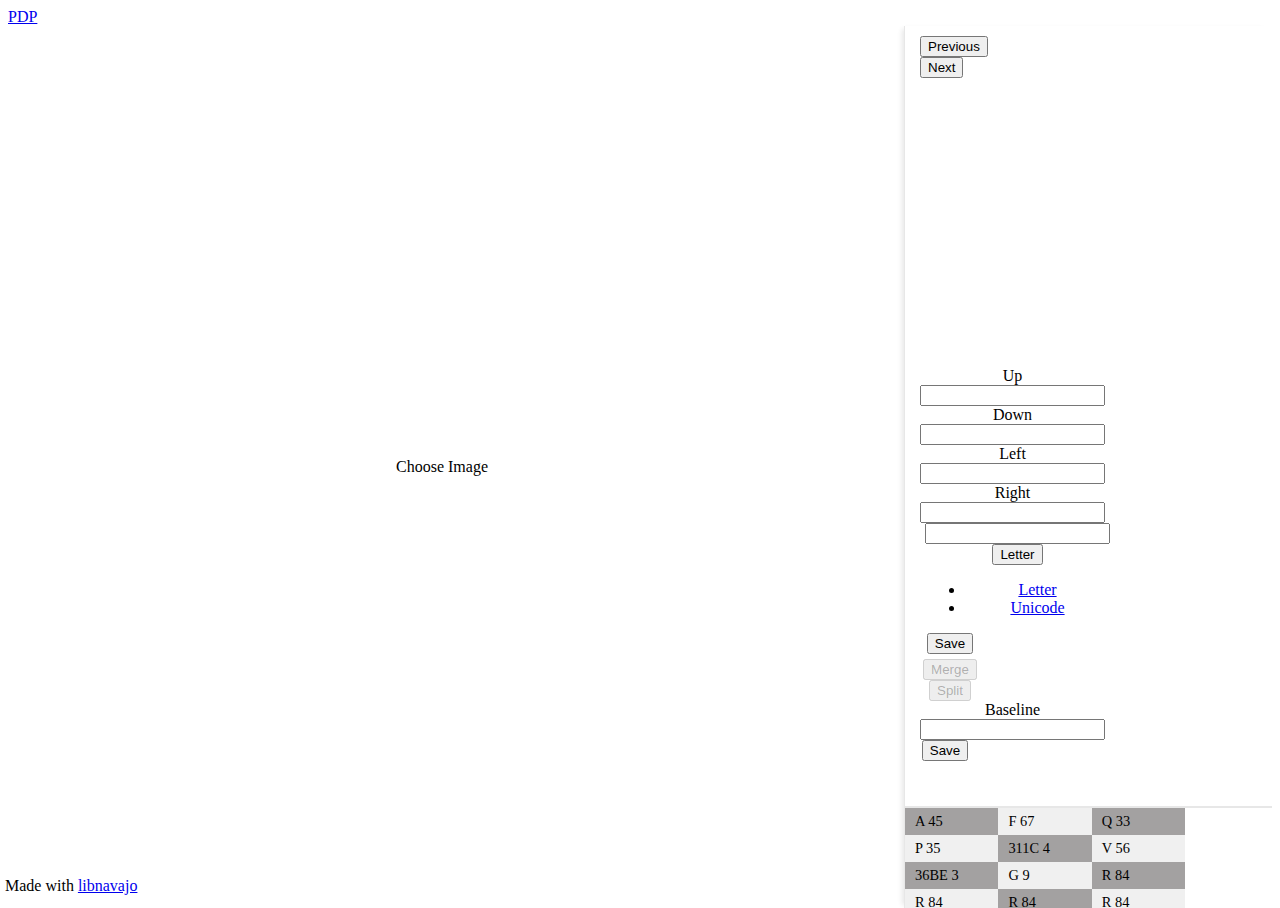
==== client/index.html @ f9cae2b1 "Labelisation multiple" ====
<!DOCTYPE html>
<html lang="en">
<head>
	<meta charset="UTF-8">
	<title>Pdp client</title>
	<link href="css/style.css" rel="stylesheet">
	<link href="css/bootstrap.min.css" rel="stylesheet">
	<link href="css/normalize.css" rel="stylesheet">

	<script type="text/javascript" src="js/jquery.min.js" ></script>
	<script src="js/bootstrap.min.js"></script>
	<script type="text/javascript">
		$(function() {
	    $("#canvas").hide();
	    $('.container_right').hide();
	    $('.loader').hide();
		});
	</script>
	
	
</head>
<body class="fill-height">
	<nav class="navbar navbar-default">
		<div class="container-fluid">
			<div class="navbar-header">
				<a class="navbar-brand" href="#">PDP</a>
			</div>

			<div class="collapse navbar-collapse" id="bs-example-navbar-collapse-1">
				<ul class="nav navbar-nav">
					<li>
						<a href="#">
							<label>
								<input type="checkbox" id="baseline">  Show Baseline
							</label>
						</a>
					</li>
				</ul>
				<ul class="nav navbar-nav navbar-right">
					<li>
						<a href="#"><span class="glyphicon glyphicon-export" aria-hidden="true"></span></a>
					</li>
					<li>

						<a href="#popup" data-toggle="modal" data-target=".bs-example-modal-sm"><span class="glyphicon glyphicon-plus" id="button_trash" aria-hidden="true"></span></a>

					</li>
				</ul>
			</div>
		</div>
	</nav>
	<div class="processing">
		<div class="inside">

			<div class="left">
				<div class="zoom-icon">
					<span class="glyphicon glyphicon-zoom-in" id="zoom-in"></span><br>
					<span class="glyphicon glyphicon-zoom-out" id="zoom-out"></span><br>
					<span class="glyphicon glyphicon-repeat" id="zoom-reset"></span>
				</div>

				<canvas id="canvas" width="500" height="500" data-girar="0"></canvas>
				<img class="loader" src="img/loader.gif">
				<div class="fileUpload btn btn-primary">
					<span>Choose Image</span>
					<input type="file" class="upload" name="image" accept="image/*"/>
				</div>
			</div>
			<div class="right">
				<div class="container_right">
					<div class="right_up">
						<div class="button_nav_cc row">
							<div class="col-md-3">
								<button class="buttonPrevious btn btn-default">Previous</button>
							</div>
							<div class="col-md-3 col-md-offset-6">
								<button class="buttonNext btn btn-default">Next</button>
							</div>		
						</div>
						
						<div class="small-canvas">
							<div class="content">
								<canvas id="small_canvas" data-girar="500"></canvas>
							</div> 
						</div>
						<div class="container_option_base" id="letter_options">
							<div class="field_modification_base">
								<div class="row">
								  <div class="form-group col-sm-5 col-sm-offset-1 modif-line-value">
								  	<div class="group">
								  		<label class="sr-only" for="up"></label>
									    <div class="input-group">
									      <div class="input-group-addon">Up</div>
									      <input type="number" class="form-control" step="0.1" id="up">
									    </div>
								  	</div> 
								  </div>
								  <div class="form-group col-sm-5 modif-line-value">
								    <label class="sr-only" for="down"></label>
								    <div class="input-group">

								      <div class="input-group-addon">Down</div>
								      <input type="number" class="form-control" step="0.1" id="down">
								    </div>
								  </div>
								</div>		
								<div class="row">
								  <div class="form-group col-sm-5 col-sm-offset-1 modif-line-value">
								    <label class="sr-only" for="left"></label>
								    <div class="input-group">
								      <div class="input-group-addon">Left</div>
								      <input type="number" class="form-control" step="0.1" id="left">
								    </div>
								  </div>
								  <div class="form-group col-sm-5 modif-line-value">
								    <label class="sr-only" for="up"></label>
								    <div class="input-group">
								      <div class="input-group-addon">Right</div>
								      <input type="number" class="form-control" step="0.1" id="right">
								    </div>
								  </div>
								</div>		
							</div>
							<div class="row controls">
								<div class="row @">
									<div class="input-group col-md-6 col-sm-6 col-md-offset-2">
						        <input id="letter" class="form-control" type="text" value="" placeholder="" name="q">
						        <div class="input-group-btn">
						          <button type="button" class="btn btn-default dropdown-toggle" data-toggle="dropdown" aria-haspopup="true" aria-expanded="false"><span id="mydropdowndisplay">Letter</span> <span class="caret"></span></button>
						          <ul class="dropdown-menu" id="mydropdownmenu">
						            <li><a href="#">Letter</a></li>
						            <li><a href="#">Unicode</a></li>
						          </ul>
						          <input type="hidden" id="mydropwodninput" name="category">
						        </div>
						      </div>
									<div class="col-md-2 col-sm-6 add-button">
										<button type="button" class="btn btn-primary" id="save">Save</button>
									</div>
								</div>
								<div class="row controle">
									<div class="col-md-2 col-sm-6 add-button col-md-offset-4">
										<button type="button" class="btn btn-default" id="mergeButton" disabled="disabled">Merge</button>
									</div>
									<div class="col-md-2 col-sm-6 add-button">
										<button type="button" class="btn btn-default" id="mergeButton" disabled="disabled">Split</button>
									</div>
								</div>
							</div>

						</div>
						<div class="container_option_base" id="baseline_options">
							<div class="form-group col-sm-6 modif-line-value col-sm-offset-2">
							    <label class="sr-only" for="baseline"></label>
							    <div class="input-group">
							      <div class="input-group-addon">Baseline</div>
							      <input type="number" class="form-control" step="0.1" id="right">
							    </div>
							  </div>
							  <div class="col-md-2 col-sm-6 add-button">
									<button type="button" class="btn btn-primary">Save</button>
								</div>
						</div>
					</div>
					<div class="right_down">
						<ul class="row letter-list">
							<li class="col-sm-15">A <span class="pull-right letter-number">45</span></li>
							<li class="col-sm-15">F <span class="pull-right letter-number">67</span></li>
							<li class="col-sm-15">Q <span class="pull-right letter-number">33</span></li>
							<li class="col-sm-15">P <span class="pull-right letter-number">35</span></li>
							<li class="col-sm-15">311C <span class="pull-right letter-number">4</span></li>
							<li class="col-sm-15">V <span class="pull-right letter-number">56</span></li>
							<li class="col-sm-15">36BE <span class="pull-right letter-number">3</span></li>
							<li class="col-sm-15">G <span class="pull-right letter-number">9</span></li>
							<li class="col-sm-15">R <span class="pull-right letter-number">84</span></li>
							<li class="col-sm-15">R <span class="pull-right letter-number">84</span></li>
							<li class="col-sm-15">R <span class="pull-right letter-number">84</span></li>
							<li class="col-sm-15">R <span class="pull-right letter-number">84</span></li>
							<li class="col-sm-15">R <span class="pull-right letter-number">84</span></li>
							<li class="col-sm-15">R <span class="pull-right letter-number">84</span></li>
							<li class="col-sm-15">R <span class="pull-right letter-number">84</span></li>
							<li class="col-sm-15">R <span class="pull-right letter-number">84</span></li>
							<li class="col-sm-15">R <span class="pull-right letter-number">84</span></li>
							<li class="col-sm-15">R <span class="pull-right letter-number">84</span></li>
							<li class="col-sm-15">R <span class="pull-right letter-number">84</span></li>
							<li class="col-sm-15">R <span class="pull-right letter-number">84</span></li>
							<li class="col-sm-15">R <span class="pull-right letter-number">84</span></li>
							<li class="col-sm-15">R <span class="pull-right letter-number">84</span></li>
							<li class="col-sm-15">R <span class="pull-right letter-number">84</span></li>
							<li class="col-sm-15">R <span class="pull-right letter-number">84</span></li>
							<li class="col-sm-15">R <span class="pull-right letter-number">84</span></li>
							<li class="col-sm-15">R <span class="pull-right letter-number">84</span></li>
							<li class="col-sm-15">R <span class="pull-right letter-number">84</span></li>
							<li class="col-sm-15">R <span class="pull-right letter-number">84</span></li>
							<li class="col-sm-15">R <span class="pull-right letter-number">84</span></li>
							<li class="col-sm-15">R <span class="pull-right letter-number">84</span></li>
							<li class="col-sm-15">R <span class="pull-right letter-number">84</span></li>
							<li class="col-sm-15">R <span class="pull-right letter-number">84</span></li>
							<li class="col-sm-15">R <span class="pull-right letter-number">84</span></li>
							<li class="col-sm-15">R <span class="pull-right letter-number">84</span></li>
							<li class="col-sm-15">R <span class="pull-right letter-number">84</span></li>
							<li class="col-sm-15">R <span class="pull-right letter-number">84</span></li>
							<li class="col-sm-15">R <span class="pull-right letter-number">84</span></li>
							<li class="col-sm-15">R <span class="pull-right letter-number">84</span></li>
							<li class="col-sm-15">R <span class="pull-right letter-number">84</span></li>
							<li class="col-sm-15">R <span class="pull-right letter-number">84</span></li>
							<li class="col-sm-15">R <span class="pull-right letter-number">84</span></li>
							<li class="col-sm-15">R <span class="pull-right letter-number">84</span></li>
							<li class="col-sm-15">R <span class="pull-right letter-number">84</span></li>
							<li class="col-sm-15">R <span class="pull-right letter-number">84</span></li>
							<li class="col-sm-15">R <span class="pull-right letter-number">84</span></li>
							<li class="col-sm-15">R <span class="pull-right letter-number">84</span></li>
							<li class="col-sm-15">R <span class="pull-right letter-number">84</span></li>
							<li class="col-sm-15">R <span class="pull-right letter-number">84</span></li>
							<li class="col-sm-15">R <span class="pull-right letter-number">84</span></li>
							<li class="col-sm-15">R <span class="pull-right letter-number">84</span></li>
							<li class="col-sm-15">R <span class="pull-right letter-number">84</span></li>
							<li class="col-sm-15">R <span class="pull-right letter-number">84</span></li>
							<li class="col-sm-15">R <span class="pull-right letter-number">84</span></li>
							<li class="col-sm-15">R <span class="pull-right letter-number">84</span></li>
							<li class="col-sm-15">R <span class="pull-right letter-number">84</span></li>
							<li class="col-sm-15">R <span class="pull-right letter-number">84</span></li>
							<li class="col-sm-15">R <span class="pull-right letter-number">84</span></li>
							<li class="col-sm-15">R <span class="pull-right letter-number">84</span></li>
							<li class="col-sm-15">R <span class="pull-right letter-number">84</span></li>
							<li class="col-sm-15">R <span class="pull-right letter-number">84</span></li>
							<li class="col-sm-15">R <span class="pull-right letter-number">84</span></li>
							<li class="col-sm-15">R <span class="pull-right letter-number">84</span></li>
							<li class="col-sm-15">R <span class="pull-right letter-number">84</span></li>
							<li class="col-sm-15">R <span class="pull-right letter-number">84</span></li>
							<li class="col-sm-15">R <span class="pull-right letter-number">84</span></li>
							<li class="col-sm-15">R <span class="pull-right letter-number">84</span></li>
							<li class="col-sm-15">R <span class="pull-right letter-number">84</span></li>
							<li class="col-sm-15">R <span class="pull-right letter-number">84</span></li>
							<li class="col-sm-15">R <span class="pull-right letter-number">84</span></li>
							<li class="col-sm-15">R <span class="pull-right letter-number">84</span></li>
							<li class="col-sm-15">R <span class="pull-right letter-number">84</span></li>
							<li class="col-sm-15">R <span class="pull-right letter-number">84</span></li>
							<li class="col-sm-15">R <span class="pull-right letter-number">84</span></li>
							<li class="col-sm-15">R <span class="pull-right letter-number">84</span></li>
							<li class="col-sm-15">R <span class="pull-right letter-number">84</span></li>
							<li class="col-sm-15">R <span class="pull-right letter-number">84</span></li>
							<li class="col-sm-15">R <span class="pull-right letter-number">84</span></li>
							<li class="col-sm-15">R <span class="pull-right letter-number">84</span></li>
							<li class="col-sm-15">R <span class="pull-right letter-number">84</span></li>
							<li class="col-sm-15">R <span class="pull-right letter-number">84</span></li>
							<li class="col-sm-15">R <span class="pull-right letter-number">84</span></li>
							<li class="col-sm-15">R <span class="pull-right letter-number">84</span></li>
							<li class="col-sm-15">R <span class="pull-right letter-number">84</span></li>
							<li class="col-sm-15">R <span class="pull-right letter-number">84</span></li>
							<li class="col-sm-15">R <span class="pull-right letter-number">84</span></li>
							<li class="col-sm-15">R <span class="pull-right letter-number">84</span></li>
							<li class="col-sm-15">F <span class="pull-right letter-number">4</span></li>
						</ul>
					</div>
					
				</div>

			</div>
		</div>
	</div>

	<div class="made_with">
		Made with <a href="https://github.com/titi38/libnavajo">libnavajo</a>
	</div>
	<script type="text/javascript" src="js/session.js"></script>
	<script type="text/javascript" src="js/init.js" ></script>
	<script type="text/javascript" src="js/manipulate_canvas.js" ></script>
	<script type="text/javascript" src="js/upload_file.js" ></script>
</body>
</html>
---- client/css/style.css ----
.col-xs-15,
.col-sm-15,
.col-md-15,
.col-lg-15 {
    position: relative;
    min-height: 1px;
    padding-right: 10px;
    padding-left: 10px;
}
.col-xs-15 {
    width: 20%;
    float: left;
}
@media (min-width: 768px) {
.col-sm-15 {
        width: 20%;
        float: left;
    }
}
@media (min-width: 992px) {
    .col-md-15 {
        width: 20%;
        float: left;
    }
}
@media (min-width: 1200px) {
    .col-lg-15 {
        width: 20%;
        float: left;
    }
}


html, 
body {
    height: 100%;
    overflow:hidden;
}
.fill-height{
 	display: -webkit-box;
  display: -webkit-flex;
  display: -moz-box;
  display: -ms-flexbox;
  display: flex;
  -webkit-box-orient: vertical;
  -webkit-box-direction: normal;
  -webkit-flex-direction: column;
  -moz-box-orient: vertical;
  -moz-box-direction: normal;
  -ms-flex-direction: column;
  flex-direction: column;
}

.navbar{
	margin-bottom: 0px !important;
}
.navbar-nav,.navbar-right{
	display: none;
}
.processing{
	position: relative;
	margin: 0 !important;
	-webkit-box-flex: 1;
  -webkit-flex: 1;
  -moz-box-flex: 1;
  -ms-flex: 1;
  flex: 1;
}
.inside{
	display: flex;
	position: absolute;
	height: 100%;
}

.left{
	height: 100%;
	min-width: 70vw;

	display: flex;
  justify-content: center;
  align-items: center;
}
.right{
	height: 100%;
	flex:1;
	border-left: solid 1px #e7e7e7;
	-webkit-box-shadow: -5px 0px 5px -3px #e7e7e7;
  box-shadow: -5px 0px 5px -3px #e7e7e7;
}

.upload_image{
	margin: auto;

}
.loader{
	display: none;
	position: absolute;
  top: 50%;
  left: 50%;
  transform: translate(-50%, -50%);
	overflow: hidden;
}
.container_right{
	display: none;
	display: -webkit-box;
  display: -webkit-flex;
  display: -moz-box;
  display: -ms-flexbox;
  display: flex;
  -webkit-box-orient: vertical;
  -webkit-box-direction: normal;
  -webkit-flex-direction: column;
  -moz-box-orient: vertical;
  -moz-box-direction: normal;
  -ms-flex-direction: column;
  flex-direction: column;
  height: 100%;
}

.right_up{
	width: 100%;
	margin-bottom: 5vh;
}

.right_down{
	border-top: solid 2px #e7e7e7;
	flex:1;
	overflow: auto;
}

#canvas{
	width: 100%;
	height: 100%;
	display: none;
}

.fileUpload {
	width: 120px;
	position: relative;
 

}
.fileUpload input.upload {
	position: absolute;
	top: 0;
	right: 0;
	margin: 0;
	padding: 0;
	font-size: 20px;
	cursor: pointer;
	opacity: 0;
	filter: alpha(opacity=0);
}
.zoom-icon{
	position: absolute;
	left: 20px;
	top:20px;
	z-index: 2;
	display: none;
}
.zoom-icon span{
	font-size: 1.8em;
}
.zoom-icon span:hover{
	cursor: pointer;
}

.zoom-icon span{
	font-size: 1.8em;
}

.field_base{
	display: inline-block;
	vertical-align: middle;
}
.field_base label{
	margin: 0;
}

.change_base_icon {
	display: inline-block;
	vertical-align: middle;
}


.change_base_icon span{
	font-size: 0.8em;

}

.container_option_base {
	text-align: center;
}

#title_modif {
	font-size: 20px;
}

#valid_option {
	font-size: 50px;

}

.field {
	height: 40px;
	text-align: right;
}


.small-canvas{
	margin: auto;
	margin-top: 2rem;
	margin-bottom: 2rem;
	position: relative;
	width: 25vh;
  padding-bottom: 25vh;
  overflow:hidden;
}
.content {
  position:absolute;
  margin: auto;
  height:100%;
  width:100%;
}
.button_nav_cc{
	margin: 0px !important;
	margin-top: 10px !important;
	width: 97%;
	padding-left: 15px;
	padding-right: 15px;
}
#small_canvas{
	width: 100%;
	height: 100%;
}

.select-form{
	min-width: 150px;
}
.input-group{
	float: left !important;
	padding-left: 15px !important;
}
.input-group-btn:last-child > .form-control {
  margin-left: -1px;
  width: auto;
}
.field_modification_base{
	margin-top:5px;
	margin-bottom: 10px;

}
.right_down ul{
	margin: 0 !important;
	padding: 0 !important;
	width: 100%;
	height: 100%;
}
.right_down ul li{
	list-style: none;
	font-size: .9em;
	padding-top: 5px;
	padding-bottom: 5px;
}
.right_down ul li:hover{
	color: #C9302C;
	cursor: pointer;
}
.right_down ul li:hover .badge{
	background-color: #C9302C;
}
.add-button{
	padding: 0;
	width: 80px;
}
.modif-line-value{
	padding-left: 0px !important;
}
.letter-list :nth-child(odd){
  background-color:#a3a1a1;
}
.letter-list :nth-child(even){
  background-color:#F0F0F0;
}
.letter-number{
	background-color:transparent !important;
}
.made_with{
	position: absolute;
	bottom: 5px;
	left: 5px;
}
.controls{
	padding-left: 5px;
}

.input_letter{
	margin-bottom: 10px;
}

.controle{
	margin-top: 5px;
}
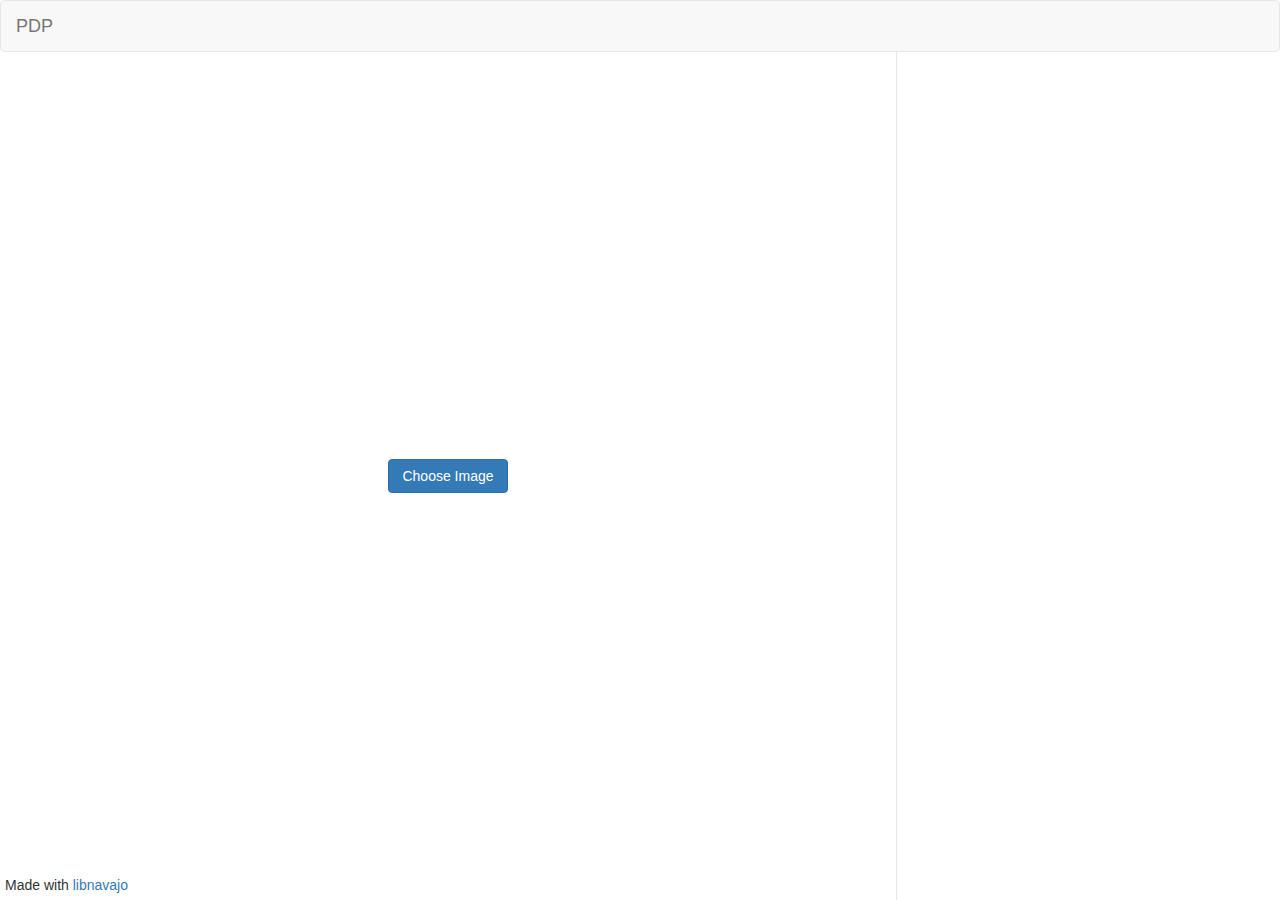
==== commit 846a8524: "début traitement baseline client" ====
--- a/client/index.html
+++ b/client/index.html
@@ -20,6 +20,26 @@
 	
 </head>
 <body class="fill-height">
+	
+	<div class="modal fade" id="saveModal" tabindex="-1" role="dialog" aria-labelledby="mySmallModalLabel">
+	  <div class="modal-dialog modal-sm">
+		  <div class="modal-content">
+		  	<div class="modal-header">
+			    <button type="button" class="close" data-dismiss="modal" aria-hidden="true">×</button>
+			    <h4 class="modal-title">Export font</h4>
+			  </div>
+		    <div class="modal-body">
+		      <input class="form-control" id="fontName" type="text" data-tabindex="1" placeholder="font name">
+		    </div>
+		    <div class="modal-footer">
+			    <button type="button" data-dismiss="modal" class="btn btn-default">Close</button>
+			    <button type="button" id="exportFont" class="btn btn-primary">Export</button>
+			  </div>
+		  </div>
+	  </div>
+	</div>
+
+
 	<nav class="navbar navbar-default">
 		<div class="container-fluid">
 			<div class="navbar-header">
@@ -38,7 +58,7 @@
 				</ul>
 				<ul class="nav navbar-nav navbar-right">
 					<li>
-						<a href="#"><span class="glyphicon glyphicon-export" aria-hidden="true"></span></a>
+						<a data-toggle="modal" href="#" data-target="#saveModal"><span id="button_export" class="glyphicon glyphicon-export" aria-hidden="true"></span></a>
 					</li>
 					<li>
 
@@ -91,7 +111,7 @@
 								  		<label class="sr-only" for="up"></label>
 									    <div class="input-group">
 									      <div class="input-group-addon">Up</div>
-									      <input type="number" class="form-control" step="0.1" id="up">
+									      <input type="number" class="form-control" id="up">
 									    </div>
 								  	</div> 
 								  </div>
@@ -100,7 +120,7 @@
 								    <div class="input-group">
 
 								      <div class="input-group-addon">Down</div>
-								      <input type="number" class="form-control" step="0.1" id="down">
+								      <input type="number" class="form-control" id="down">
 								    </div>
 								  </div>
 								</div>		
@@ -109,14 +129,14 @@
 								    <label class="sr-only" for="left"></label>
 								    <div class="input-group">
 								      <div class="input-group-addon">Left</div>
-								      <input type="number" class="form-control" step="0.1" id="left">
+								      <input type="number" class="form-control" id="left">
 								    </div>
 								  </div>
 								  <div class="form-group col-sm-5 modif-line-value">
 								    <label class="sr-only" for="up"></label>
 								    <div class="input-group">
 								      <div class="input-group-addon">Right</div>
-								      <input type="number" class="form-control" step="0.1" id="right">
+								      <input type="number" class="form-control" id="right">
 								    </div>
 								  </div>
 								</div>		
@@ -163,94 +183,7 @@
 						</div>
 					</div>
 					<div class="right_down">
-						<ul class="row letter-list">
-							<li class="col-sm-15">A <span class="pull-right letter-number">45</span></li>
-							<li class="col-sm-15">F <span class="pull-right letter-number">67</span></li>
-							<li class="col-sm-15">Q <span class="pull-right letter-number">33</span></li>
-							<li class="col-sm-15">P <span class="pull-right letter-number">35</span></li>
-							<li class="col-sm-15">311C <span class="pull-right letter-number">4</span></li>
-							<li class="col-sm-15">V <span class="pull-right letter-number">56</span></li>
-							<li class="col-sm-15">36BE <span class="pull-right letter-number">3</span></li>
-							<li class="col-sm-15">G <span class="pull-right letter-number">9</span></li>
-							<li class="col-sm-15">R <span class="pull-right letter-number">84</span></li>
-							<li class="col-sm-15">R <span class="pull-right letter-number">84</span></li>
-							<li class="col-sm-15">R <span class="pull-right letter-number">84</span></li>
-							<li class="col-sm-15">R <span class="pull-right letter-number">84</span></li>
-							<li class="col-sm-15">R <span class="pull-right letter-number">84</span></li>
-							<li class="col-sm-15">R <span class="pull-right letter-number">84</span></li>
-							<li class="col-sm-15">R <span class="pull-right letter-number">84</span></li>
-							<li class="col-sm-15">R <span class="pull-right letter-number">84</span></li>
-							<li class="col-sm-15">R <span class="pull-right letter-number">84</span></li>
-							<li class="col-sm-15">R <span class="pull-right letter-number">84</span></li>
-							<li class="col-sm-15">R <span class="pull-right letter-number">84</span></li>
-							<li class="col-sm-15">R <span class="pull-right letter-number">84</span></li>
-							<li class="col-sm-15">R <span class="pull-right letter-number">84</span></li>
-							<li class="col-sm-15">R <span class="pull-right letter-number">84</span></li>
-							<li class="col-sm-15">R <span class="pull-right letter-number">84</span></li>
-							<li class="col-sm-15">R <span class="pull-right letter-number">84</span></li>
-							<li class="col-sm-15">R <span class="pull-right letter-number">84</span></li>
-							<li class="col-sm-15">R <span class="pull-right letter-number">84</span></li>
-							<li class="col-sm-15">R <span class="pull-right letter-number">84</span></li>
-							<li class="col-sm-15">R <span class="pull-right letter-number">84</span></li>
-							<li class="col-sm-15">R <span class="pull-right letter-number">84</span></li>
-							<li class="col-sm-15">R <span class="pull-right letter-number">84</span></li>
-							<li class="col-sm-15">R <span class="pull-right letter-number">84</span></li>
-							<li class="col-sm-15">R <span class="pull-right letter-number">84</span></li>
-							<li class="col-sm-15">R <span class="pull-right letter-number">84</span></li>
-							<li class="col-sm-15">R <span class="pull-right letter-number">84</span></li>
-							<li class="col-sm-15">R <span class="pull-right letter-number">84</span></li>
-							<li class="col-sm-15">R <span class="pull-right letter-number">84</span></li>
-							<li class="col-sm-15">R <span class="pull-right letter-number">84</span></li>
-							<li class="col-sm-15">R <span class="pull-right letter-number">84</span></li>
-							<li class="col-sm-15">R <span class="pull-right letter-number">84</span></li>
-							<li class="col-sm-15">R <span class="pull-right letter-number">84</span></li>
-							<li class="col-sm-15">R <span class="pull-right letter-number">84</span></li>
-							<li class="col-sm-15">R <span class="pull-right letter-number">84</span></li>
-							<li class="col-sm-15">R <span class="pull-right letter-number">84</span></li>
-							<li class="col-sm-15">R <span class="pull-right letter-number">84</span></li>
-							<li class="col-sm-15">R <span class="pull-right letter-number">84</span></li>
-							<li class="col-sm-15">R <span class="pull-right letter-number">84</span></li>
-							<li class="col-sm-15">R <span class="pull-right letter-number">84</span></li>
-							<li class="col-sm-15">R <span class="pull-right letter-number">84</span></li>
-							<li class="col-sm-15">R <span class="pull-right letter-number">84</span></li>
-							<li class="col-sm-15">R <span class="pull-right letter-number">84</span></li>
-							<li class="col-sm-15">R <span class="pull-right letter-number">84</span></li>
-							<li class="col-sm-15">R <span class="pull-right letter-number">84</span></li>
-							<li class="col-sm-15">R <span class="pull-right letter-number">84</span></li>
-							<li class="col-sm-15">R <span class="pull-right letter-number">84</span></li>
-							<li class="col-sm-15">R <span class="pull-right letter-number">84</span></li>
-							<li class="col-sm-15">R <span class="pull-right letter-number">84</span></li>
-							<li class="col-sm-15">R <span class="pull-right letter-number">84</span></li>
-							<li class="col-sm-15">R <span class="pull-right letter-number">84</span></li>
-							<li class="col-sm-15">R <span class="pull-right letter-number">84</span></li>
-							<li class="col-sm-15">R <span class="pull-right letter-number">84</span></li>
-							<li class="col-sm-15">R <span class="pull-right letter-number">84</span></li>
-							<li class="col-sm-15">R <span class="pull-right letter-number">84</span></li>
-							<li class="col-sm-15">R <span class="pull-right letter-number">84</span></li>
-							<li class="col-sm-15">R <span class="pull-right letter-number">84</span></li>
-							<li class="col-sm-15">R <span class="pull-right letter-number">84</span></li>
-							<li class="col-sm-15">R <span class="pull-right letter-number">84</span></li>
-							<li class="col-sm-15">R <span class="pull-right letter-number">84</span></li>
-							<li class="col-sm-15">R <span class="pull-right letter-number">84</span></li>
-							<li class="col-sm-15">R <span class="pull-right letter-number">84</span></li>
-							<li class="col-sm-15">R <span class="pull-right letter-number">84</span></li>
-							<li class="col-sm-15">R <span class="pull-right letter-number">84</span></li>
-							<li class="col-sm-15">R <span class="pull-right letter-number">84</span></li>
-							<li class="col-sm-15">R <span class="pull-right letter-number">84</span></li>
-							<li class="col-sm-15">R <span class="pull-right letter-number">84</span></li>
-							<li class="col-sm-15">R <span class="pull-right letter-number">84</span></li>
-							<li class="col-sm-15">R <span class="pull-right letter-number">84</span></li>
-							<li class="col-sm-15">R <span class="pull-right letter-number">84</span></li>
-							<li class="col-sm-15">R <span class="pull-right letter-number">84</span></li>
-							<li class="col-sm-15">R <span class="pull-right letter-number">84</span></li>
-							<li class="col-sm-15">R <span class="pull-right letter-number">84</span></li>
-							<li class="col-sm-15">R <span class="pull-right letter-number">84</span></li>
-							<li class="col-sm-15">R <span class="pull-right letter-number">84</span></li>
-							<li class="col-sm-15">R <span class="pull-right letter-number">84</span></li>
-							<li class="col-sm-15">R <span class="pull-right letter-number">84</span></li>
-							<li class="col-sm-15">R <span class="pull-right letter-number">84</span></li>
-							<li class="col-sm-15">R <span class="pull-right letter-number">84</span></li>
-							<li class="col-sm-15">F <span class="pull-right letter-number">4</span></li>
+						<ul class="row letter-list" id="letter-list">
 						</ul>
 					</div>
 					
@@ -263,6 +196,12 @@
 	<div class="made_with">
 		Made with <a href="https://github.com/titi38/libnavajo">libnavajo</a>
 	</div>
+
+
+	</div>
+	<script type="text/javascript" src="js/Blob.js"></script>
+	<script type="text/javascript" src="js/FileSaver.js"></script>
+	<script type="text/javascript" src="js/settings.js"></script>
 	<script type="text/javascript" src="js/session.js"></script>
 	<script type="text/javascript" src="js/init.js" ></script>
 	<script type="text/javascript" src="js/manipulate_canvas.js" ></script>
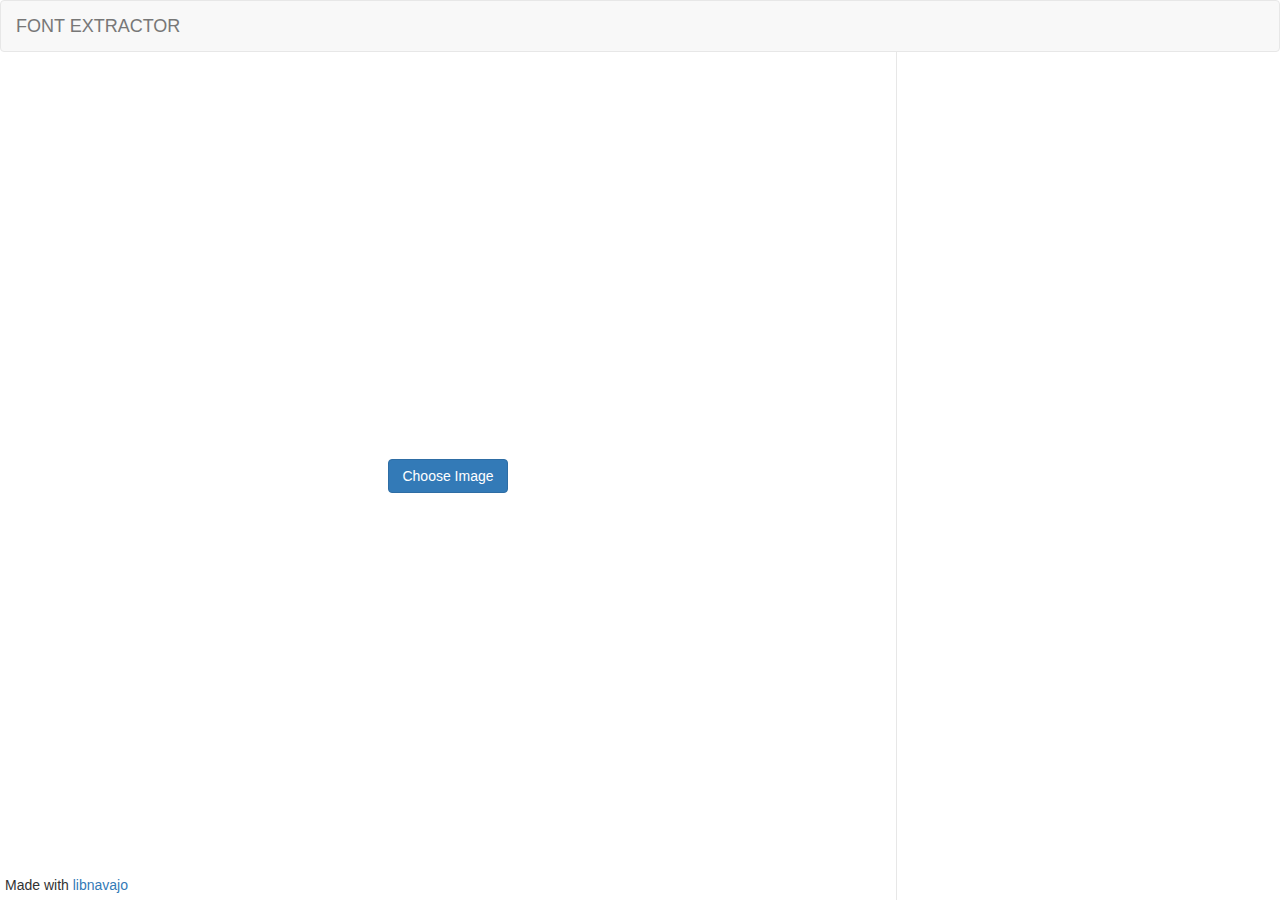
==== commit 136b6eb8: "fini les baselines" ====
--- a/client/index.html
+++ b/client/index.html
@@ -43,7 +43,7 @@
 	<nav class="navbar navbar-default">
 		<div class="container-fluid">
 			<div class="navbar-header">
-				<a class="navbar-brand" href="#">PDP</a>
+				<a class="navbar-brand" href="#">FONT EXTRACTOR</a>
 			</div>
 
 			<div class="collapse navbar-collapse" id="bs-example-navbar-collapse-1">
@@ -89,14 +89,14 @@
 			<div class="right">
 				<div class="container_right">
 					<div class="right_up">
-						<div class="button_nav_cc row">
+						<!-- <div class="button_nav_cc row">
 							<div class="col-md-3">
 								<button class="buttonPrevious btn btn-default">Previous</button>
 							</div>
 							<div class="col-md-3 col-md-offset-6">
 								<button class="buttonNext btn btn-default">Next</button>
 							</div>		
-						</div>
+						</div> -->
 						
 						<div class="small-canvas">
 							<div class="content">
@@ -137,6 +137,15 @@
 								    <div class="input-group">
 								      <div class="input-group-addon">Right</div>
 								      <input type="number" class="form-control" id="right">
+								    </div>
+								  </div>
+								</div>
+								<div class="row">
+								  <div class="form-group col-sm-5 col-sm-offset-3 modif-line-value">
+								    <label class="sr-only" for="baselineCC"></label>
+								    <div class="input-group">
+								      <div class="input-group-addon">Baseline</div>
+								      <input type="number" class="form-control" id="baselineCC">
 								    </div>
 								  </div>
 								</div>		
@@ -174,11 +183,11 @@
 							    <label class="sr-only" for="baseline"></label>
 							    <div class="input-group">
 							      <div class="input-group-addon">Baseline</div>
-							      <input type="number" class="form-control" step="0.1" id="right">
+							      <input type="number" class="form-control" id="baselineValue">
 							    </div>
 							  </div>
 							  <div class="col-md-2 col-sm-6 add-button">
-									<button type="button" class="btn btn-primary">Save</button>
+									<button type="button" class="btn btn-primary" id="saveBaseline">Save</button>
 								</div>
 						</div>
 					</div>
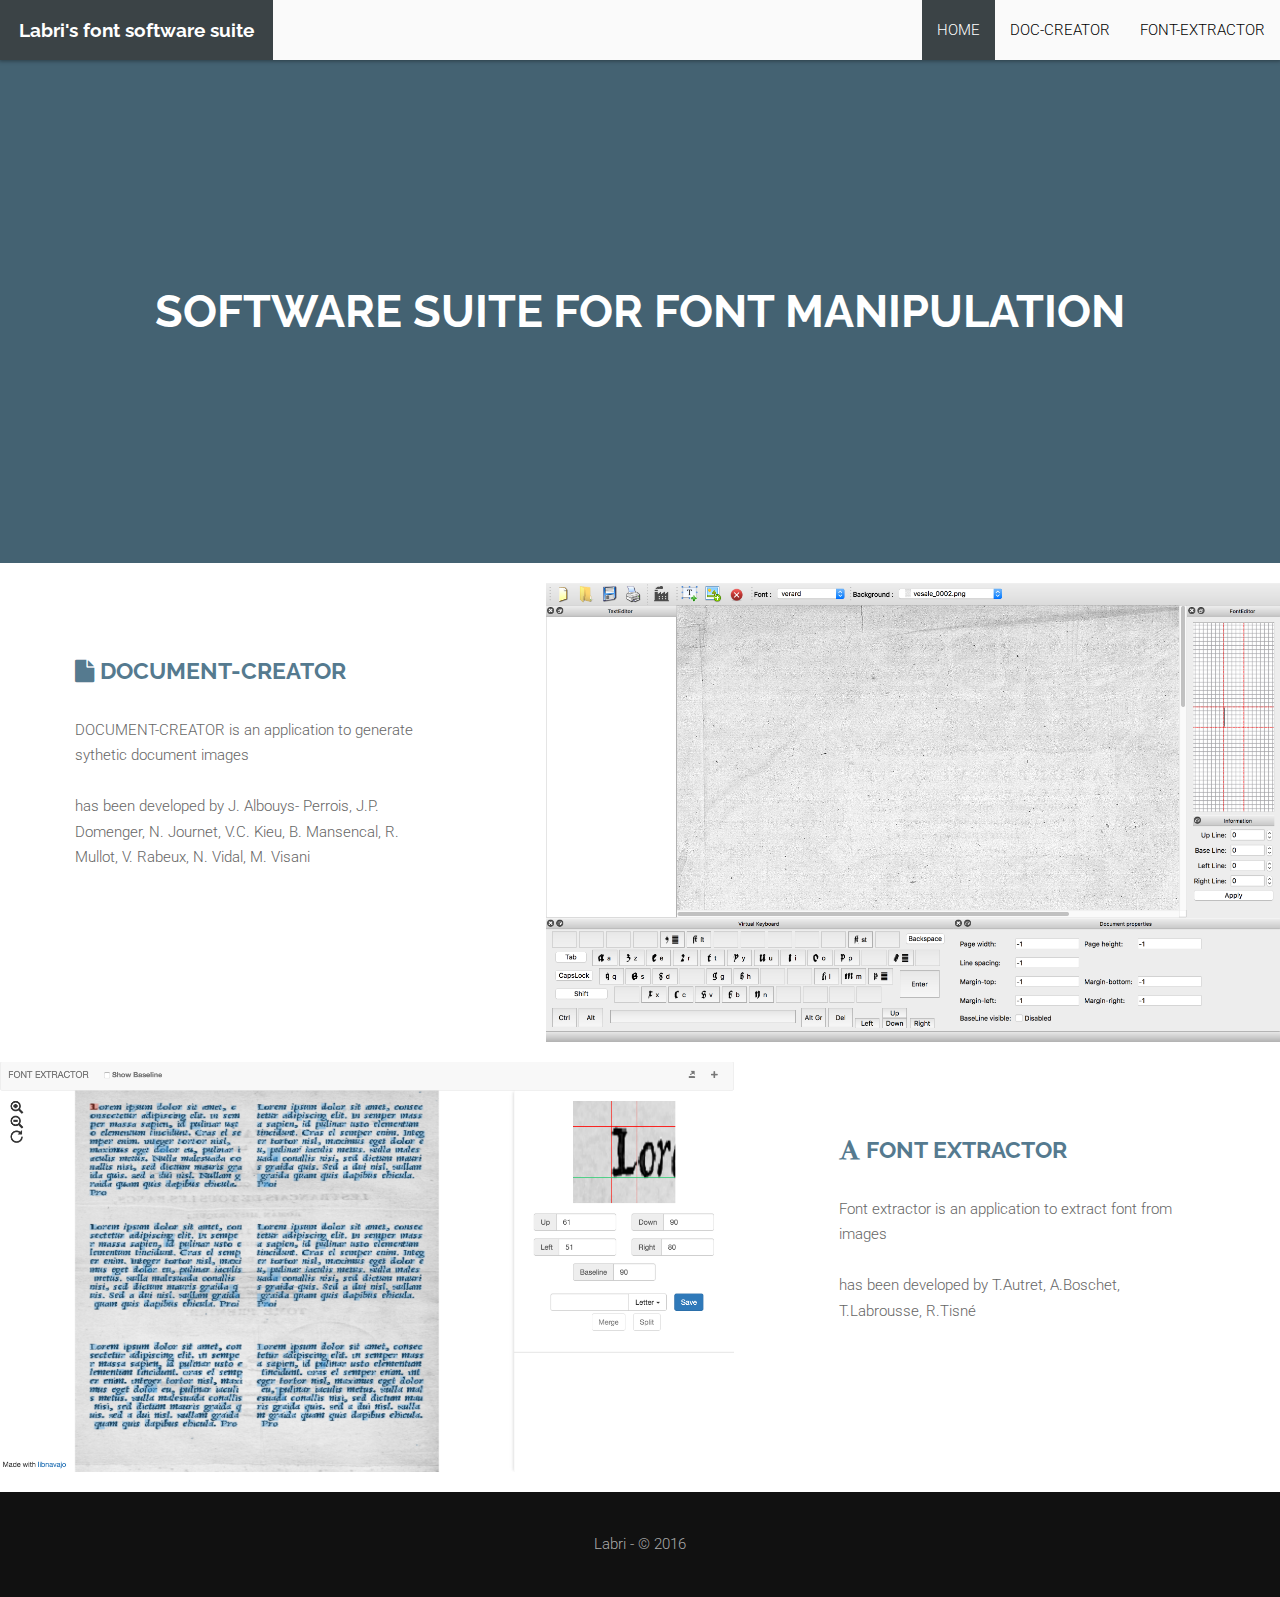
==== commit 4b7cc248: "modification de la page de garde" ====
--- a/client/index.html
+++ b/client/index.html
@@ -1,219 +1,139 @@
-<!DOCTYPE html>
-<html lang="en">
-<head>
-	<meta charset="UTF-8">
-	<title>Pdp client</title>
-	<link href="css/style.css" rel="stylesheet">
-	<link href="css/bootstrap.min.css" rel="stylesheet">
-	<link href="css/normalize.css" rel="stylesheet">
+<html lang="en"><head>
+<meta charset="UTF-8">
+<meta http-equiv="Content-Type" content="text/html; charset=utf-8">
+<meta name="viewport" content="width=device-width, initial-scale=1, maximum-scale=1, user-scalable=no">
+<title>Labri's font software suite</title>
 
-	<script type="text/javascript" src="js/jquery.min.js" ></script>
-	<script src="js/bootstrap.min.js"></script>
-	<script type="text/javascript">
-		$(function() {
-	    $("#canvas").hide();
-	    $('.container_right').hide();
-	    $('.loader').hide();
-		});
-	</script>
-	
-	
-</head>
-<body class="fill-height">
-	
-	<div class="modal fade" id="saveModal" tabindex="-1" role="dialog" aria-labelledby="mySmallModalLabel">
-	  <div class="modal-dialog modal-sm">
-		  <div class="modal-content">
-		  	<div class="modal-header">
-			    <button type="button" class="close" data-dismiss="modal" aria-hidden="true">×</button>
-			    <h4 class="modal-title">Export font</h4>
-			  </div>
-		    <div class="modal-body">
-		      <input class="form-control" id="fontName" type="text" data-tabindex="1" placeholder="font name">
-		    </div>
-		    <div class="modal-footer">
-			    <button type="button" data-dismiss="modal" class="btn btn-default">Close</button>
-			    <button type="button" id="exportFont" class="btn btn-primary">Export</button>
-			  </div>
-		  </div>
-	  </div>
-	</div>
+<!-- Google fonts -->
+<link href="http://fonts.googleapis.com/css?family=Roboto:400,300,700" rel="stylesheet" type="text/css">
+<link href="http://fonts.googleapis.com/css?family=Raleway:400,700" rel="stylesheet" type="text/css">
+
+<!-- font awesome -->
+<link href="https://maxcdn.bootstrapcdn.com/font-awesome/4.2.0/css/font-awesome.min.css" rel="stylesheet">
+
+<!-- bootstrap -->
+<link rel="stylesheet" href="https://maxcdn.bootstrapcdn.com/bootstrap/3.3.6/css/bootstrap.min.css">
 
 
-	<nav class="navbar navbar-default">
-		<div class="container-fluid">
-			<div class="navbar-header">
-				<a class="navbar-brand" href="#">FONT EXTRACTOR</a>
-			</div>
 
-			<div class="collapse navbar-collapse" id="bs-example-navbar-collapse-1">
-				<ul class="nav navbar-nav">
-					<li>
-						<a href="#">
-							<label>
-								<input type="checkbox" id="baseline">  Show Baseline
-							</label>
-						</a>
-					</li>
-				</ul>
-				<ul class="nav navbar-nav navbar-right">
-					<li>
-						<a data-toggle="modal" href="#" data-target="#saveModal"><span id="button_export" class="glyphicon glyphicon-export" aria-hidden="true"></span></a>
-					</li>
-					<li>
+<link rel="stylesheet" href="css/style_index.css">
 
-						<a href="#popup" data-toggle="modal" data-target=".bs-example-modal-sm"><span class="glyphicon glyphicon-plus" id="button_trash" aria-hidden="true"></span></a>
+<body>
 
-					</li>
-				</ul>
-			</div>
-		</div>
-	</nav>
-	<div class="processing">
-		<div class="inside">
+<!-- Header Starts -->
+<div class="navbar-wrapper">
 
-			<div class="left">
-				<div class="zoom-icon">
-					<span class="glyphicon glyphicon-zoom-in" id="zoom-in"></span><br>
-					<span class="glyphicon glyphicon-zoom-out" id="zoom-out"></span><br>
-					<span class="glyphicon glyphicon-repeat" id="zoom-reset"></span>
-				</div>
-
-				<canvas id="canvas" width="500" height="500" data-girar="0"></canvas>
-				<img class="loader" src="img/loader.gif">
-				<div class="fileUpload btn btn-primary">
-					<span>Choose Image</span>
-					<input type="file" class="upload" name="image" accept="image/*"/>
-				</div>
-			</div>
-			<div class="right">
-				<div class="container_right">
-					<div class="right_up">
-						<!-- <div class="button_nav_cc row">
-							<div class="col-md-3">
-								<button class="buttonPrevious btn btn-default">Previous</button>
-							</div>
-							<div class="col-md-3 col-md-offset-6">
-								<button class="buttonNext btn btn-default">Next</button>
-							</div>		
-						</div> -->
-						
-						<div class="small-canvas">
-							<div class="content">
-								<canvas id="small_canvas" data-girar="500"></canvas>
-							</div> 
-						</div>
-						<div class="container_option_base" id="letter_options">
-							<div class="field_modification_base">
-								<div class="row">
-								  <div class="form-group col-sm-5 col-sm-offset-1 modif-line-value">
-								  	<div class="group">
-								  		<label class="sr-only" for="up"></label>
-									    <div class="input-group">
-									      <div class="input-group-addon">Up</div>
-									      <input type="number" class="form-control" id="up">
-									    </div>
-								  	</div> 
-								  </div>
-								  <div class="form-group col-sm-5 modif-line-value">
-								    <label class="sr-only" for="down"></label>
-								    <div class="input-group">
-
-								      <div class="input-group-addon">Down</div>
-								      <input type="number" class="form-control" id="down">
-								    </div>
-								  </div>
-								</div>		
-								<div class="row">
-								  <div class="form-group col-sm-5 col-sm-offset-1 modif-line-value">
-								    <label class="sr-only" for="left"></label>
-								    <div class="input-group">
-								      <div class="input-group-addon">Left</div>
-								      <input type="number" class="form-control" id="left">
-								    </div>
-								  </div>
-								  <div class="form-group col-sm-5 modif-line-value">
-								    <label class="sr-only" for="up"></label>
-								    <div class="input-group">
-								      <div class="input-group-addon">Right</div>
-								      <input type="number" class="form-control" id="right">
-								    </div>
-								  </div>
-								</div>
-								<div class="row">
-								  <div class="form-group col-sm-5 col-sm-offset-3 modif-line-value">
-								    <label class="sr-only" for="baselineCC"></label>
-								    <div class="input-group">
-								      <div class="input-group-addon">Baseline</div>
-								      <input type="number" class="form-control" id="baselineCC">
-								    </div>
-								  </div>
-								</div>		
-							</div>
-							<div class="row controls">
-								<div class="row @">
-									<div class="input-group col-md-6 col-sm-6 col-md-offset-2">
-						        <input id="letter" class="form-control" type="text" value="" placeholder="" name="q">
-						        <div class="input-group-btn">
-						          <button type="button" class="btn btn-default dropdown-toggle" data-toggle="dropdown" aria-haspopup="true" aria-expanded="false"><span id="mydropdowndisplay">Letter</span> <span class="caret"></span></button>
-						          <ul class="dropdown-menu" id="mydropdownmenu">
-						            <li><a href="#">Letter</a></li>
-						            <li><a href="#">Unicode</a></li>
-						          </ul>
-						          <input type="hidden" id="mydropwodninput" name="category">
-						        </div>
-						      </div>
-									<div class="col-md-2 col-sm-6 add-button">
-										<button type="button" class="btn btn-primary" id="save">Save</button>
-									</div>
-								</div>
-								<div class="row controle">
-									<div class="col-md-2 col-sm-6 add-button col-md-offset-4">
-										<button type="button" class="btn btn-default" id="mergeButton" disabled="disabled">Merge</button>
-									</div>
-									<div class="col-md-2 col-sm-6 add-button">
-										<button type="button" class="btn btn-default" id="mergeButton" disabled="disabled">Split</button>
-									</div>
-								</div>
-							</div>
-
-						</div>
-						<div class="container_option_base" id="baseline_options">
-							<div class="form-group col-sm-6 modif-line-value col-sm-offset-2">
-							    <label class="sr-only" for="baseline"></label>
-							    <div class="input-group">
-							      <div class="input-group-addon">Baseline</div>
-							      <input type="number" class="form-control" id="baselineValue">
-							    </div>
-							  </div>
-							  <div class="col-md-2 col-sm-6 add-button">
-									<button type="button" class="btn btn-primary" id="saveBaseline">Save</button>
-								</div>
-						</div>
-					</div>
-					<div class="right_down">
-						<ul class="row letter-list" id="letter-list">
-						</ul>
-					</div>
-					
-				</div>
-
-			</div>
-		</div>
-	</div>
-
-	<div class="made_with">
-		Made with <a href="https://github.com/titi38/libnavajo">libnavajo</a>
-	</div>
+        <div class="navbar navbar-default navbar-fixed-top" role="navigation" id="top-nav">
+          <div class="container">
+            <div class="navbar-header">
+              <!-- Logo Starts -->
+              <a class="navbar-brand" href="#home">Labri's font software suite</a>
+              <!-- #Logo Ends -->
 
 
-	</div>
-	<script type="text/javascript" src="js/Blob.js"></script>
-	<script type="text/javascript" src="js/FileSaver.js"></script>
-	<script type="text/javascript" src="js/settings.js"></script>
-	<script type="text/javascript" src="js/session.js"></script>
-	<script type="text/javascript" src="js/init.js" ></script>
-	<script type="text/javascript" src="js/manipulate_canvas.js" ></script>
-	<script type="text/javascript" src="js/upload_file.js" ></script>
-</body>
-</html>
+              <button type="button" class="navbar-toggle collapsed" data-toggle="collapse" data-target=".navbar-collapse">
+                <span class="sr-only">Toggle navigation</span>
+                <span class="icon-bar"></span>
+                <span class="icon-bar"></span>
+                <span class="icon-bar"></span>
+              </button>
+
+            </div>
+
+
+            <!-- Nav Starts -->
+            <div class="navbar-collapse  collapse">
+              <ul class="nav navbar-nav navbar-right scroll">
+                 <li class="active"><a href="#home">HOME</a></li>
+                 <li><a href="#doc_creator">DOC-CREATOR</a></li>
+                 <li><a href="#font_extractor">FONT-EXTRACTOR</a></li>              
+              </ul>
+            </div>
+            <!-- #Nav Ends -->
+
+          </div>
+        </div>
+
+      </div>
+<!-- #Header Starts -->
+
+
+
+
+<div class="container"><div class="wrapper"> 
+
+
+<div class="banner">
+<div class="overlay">
+
+<!-- main banner-->
+<h1 class="text-center">Software suite for font manipulation</h1>
+<!-- main banner-->
+
+</div>
+</div>
+
+<!-- works -->
+<div id="doc_creator" class="works">
+  <div class="row">
+ 
+  <div class="col-sm-5 wowload fadeInLeft animated" style="visibility: visible; animation: fadeInLeft; -webkit-animation: fadeInLeft;">
+  <div class="spacer"><h2><i class="fa fa-file"></i> <a href="http://doc-creator.labri.fr/">DOCUMENT-CREATOR</a></h2>
+  <p>DOCUMENT-CREATOR is an application to generate sythetic document images</p>
+    <p>has been developed by J. Albouys- Perrois, J.P. Domenger, N. Journet, V.C. Kieu, B. Mansencal, R. Mullot, V. Rabeux, N. Vidal, M. Visani</p>
+    <p>
+
+    </p>
+  </div>
+  </div>
+
+   <div class="col-sm-7 wowload fadeInRight animated" style="visibility: visible; animation: fadeInRight; -webkit-animation: fadeInRight;">
+    <div id="works" class="slide">
+    <div class="inner" role="listbox">
+     <div class="item "><img src="img/doc-creator.png" class="img-responsive"></div>
+    </div>    
+    </div>
+  </div>
+  </div>  
+</div>
+<!-- works -->
+
+<!-- works -->
+<div id="font_extractor" class="works">
+
+  <div class="row">
+  <div class="col-sm-7 wowload fadeInRight animated" style="visibility: visible; animation: fadeInRight; -webkit-animation: fadeInRight;">
+    <div id="works" class="slide">
+    <div class="inner" role="listbox">
+     <div class="item "><img src="img/font-extractor.png" class="img-responsive"></div>
+    </div>    
+    </div>
+  </div>
+  <div class="col-sm-5 wowload fadeInLeft animated" style="visibility: visible; animation: fadeInLeft; -webkit-animation: fadeInLeft;">
+  <div class="spacer"><h2><i class="fa fa-font"></i> <a href="fontextractor.html">FONT EXTRACTOR</a></h2>
+  <p>Font extractor is an application to extract font from images</p>
+    <p>has been developed by T.Autret, A.Boschet, T.Labrousse, R.Tisné </p>
+  </div>
+  </div>
+  </div>  
+</div>
+<!-- works -->
+
+<!-- Footer Starts -->
+<div class="footer text-center">
+<a href="http://www.labri.fr">Labri - &copy; 2016</a>
+</div>
+
+</div>
+</div>
+
+<!-- jquery -->
+<script src="https://code.jquery.com/jquery-2.2.2.min.js"   integrity="sha256-36cp2Co+/62rEAAYHLmRCPIych47CvdM+uTBJwSzWjI="   crossorigin="anonymous"></script>
+
+
+<!-- boostrap -->
+<script src="https://maxcdn.bootstrapcdn.com/bootstrap/3.3.6/js/bootstrap.min.js" type="text/javascript"></script>
+
+
+
+</body></html>--- a/client/css/style_index.css
+++ b/client/css/style_index.css
@@ -0,0 +1,97 @@
+body {width: 100% !important; margin:auto;	color:#666;	font:300 15px/15px Roboto,Arial,Helvetica;background-color:#fff;-webkit-font-smoothing:antialiased;background-color: #eee;}
+
+a{color:#557A8F; text-decoration:none;}
+a:hover{color:#666;}
+.btn,a,.btn:hover,a:hover {
+-webkit-transition: all 0.3s ease-in-out;
+-moz-transition: all 0.3s ease-in-out;
+-ms-transition: all 0.3s ease-in-out;
+-o-transition: all 0.3s ease-in-out;
+transition: all 0.3s ease-in-out;
+outline: none !important;
+}
+
+h1,h2,h3,h4{margin: 0;line-height: 1em;}
+h1{font:700 3em Raleway,Arial,Helvetica;padding:5em 0;text-transform: uppercase;color: #fff;}
+h2{font:700 1.5em Raleway,Arial,Helvetica;margin-bottom: 1.5em; color: #557A8F;}
+h3{font:700 1.25em Raleway,Arial,Helvetica;margin:0.5em 0;}
+
+p{font-size:1em;line-height: 1.7em; margin-bottom: 1.7em;}
+
+.container{width: 100%; padding: 0px;}
+.wrapper{background-color: #fff;}
+.spacer{padding:5em; padding-bottom:0; }
+
+
+.btn{border:none;border-radius: 0;padding: 0.75em 3em;text-transform: uppercase;}
+.btn-danger{background: rgb(242, 24, 97) !important;}
+.btn:hover,.btn:active{color: #fff;box-shadow: none;}
+
+
+.navbar{-webkit-box-shadow: 0px 0px 4px 1px rgba(0,0,0,0.4);-moz-box-shadow: 0px 0px 4px 1px rgba(0,0,0,0.4);box-shadow: 0px 0px 4px 1px rgba(0,0,0,0.4);}
+.navbar-nav > li > a{font-size: 1em;line-height:2em;}
+.navbar-inverse{background: #111;}
+.navbar-brand{color: #fff !important;background: #3B4346  !important;margin-left: 0 !important;height: 60px;padding: 1em;font:700 1.25em Raleway; }
+.navbar-default .navbar-nav>li>a{color: #000 !important;}
+.navbar-default .navbar-nav>.active>a, .navbar-default .navbar-nav>.active>a:hover, .navbar-default .navbar-nav>.active>a:focus{color: #fff !important;background-color: #3B4346 ;}
+.navbar-nav.navbar-right:last-child{margin-right: 0 !important}
+.navbar-default{background:none;border:none; }
+.navbar-default .navbar-collapse{background:#fafafa; }
+
+
+.banner{background:url(http://doc-creator.labri.fr/img/startup-room.jpg) #000;margin-top: 4em;background-size: cover;}
+.overlay{background:rgba(85, 122, 143, .8);}
+
+
+.carousel-control{width: 10%;}
+.carousel-control i.fa{top: 50%;position: absolute;margin-top: -30px;left: 0;right: 0;}
+.carousel .item a.view{position: absolute;top: -10%;left:50%;text-align: center;background: rgb(242, 24, 97);color: #fff;display: inline-block;padding:0.75em 2em;font-size: 1.25em;margin-top: -24px;margin-left: -70px;}
+.carousel .item:hover a.view{top:50%;text-decoration: none;}
+
+
+.service{padding:0 10em 2em 10em; color: #fff;}
+.service p{color: #EFACC2;font-size: 0.90em;line-height:1.20em;margin: 0;}
+
+.social a{margin-right: 1em;}
+
+
+
+
+.footer{background-color: #111; color: #fff; font-size: 1em;color: #aaa;padding: 3em;}
+.footer a{color: #aaa;margin: 0 1em; }
+
+.gototop{position: fixed;bottom: 20px; right: 20px;background: rgba(0,0,0,0.5);padding: 10px;color: #fff;}
+.gototop i{line-height: 0.5em;}
+
+.works{margin: 20px 0;}
+
+
+@media (max-width: 1200px) {		
+	.spacer{padding: 2em;}
+}
+
+@media (max-width: 900px) {
+	body{font-size:13px;line-height: 13px; }
+	h1{font-size:2em;}
+	h2{font-size:1.10em;margin-bottom: 0.5em;}
+	h3{font-size:1em;}
+	p{line-height: 1.15em;}
+	.service{padding: 0 0 1em 0;}
+	.service p{font-size: 0.85em;}
+	.btn{padding: 1em 2em;}
+	.spacer {padding: 1.5em 1.5em 0 1.5em;}
+	.navbar-brand{height: 56px;}
+	.btn {padding: 0.5em 2em;}
+}	
+
+@media (max-width: 767px) {
+	body{font:300 12px/12px Roboto,Arial,Helvetica;}
+	h1{padding: 2em 0;}
+	.navbar-nav > li > a {line-height: 1em;}	
+	.navbar-brand{padding: 7px;height: 50px;line-height: 2em;margin-left: 15px !important;}	
+	.navbar-default{background: #fff !important;}
+	.navbar-default .navbar-toggle,.navbar-default .navbar-toggle:hover, .navbar-default .navbar-toggle:focus{background:#3B4346 ;color: #fff;border: none;border-radius: 0;}
+	.navbar-default .navbar-toggle .icon-bar{background-color: #fff;}
+	.footer{margin-top: 2em;padding-bottom: 2em;}
+
+}